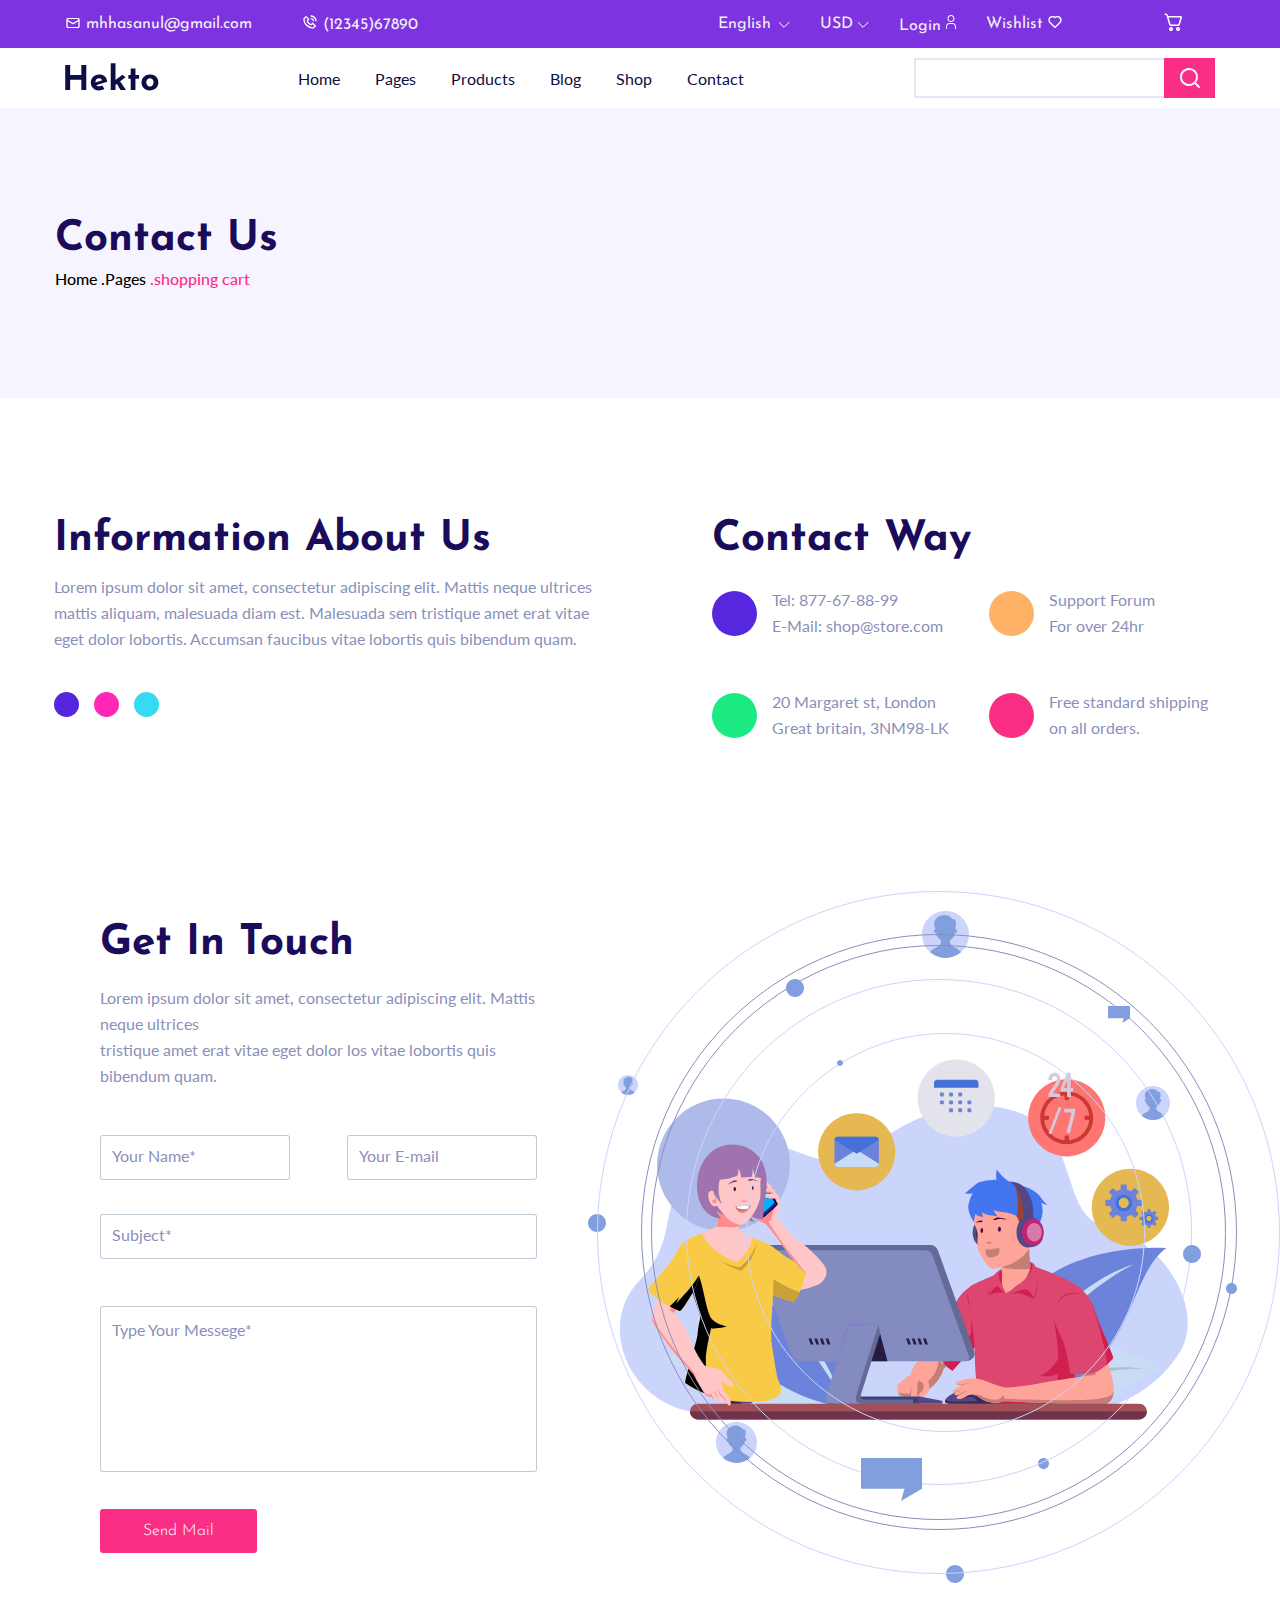
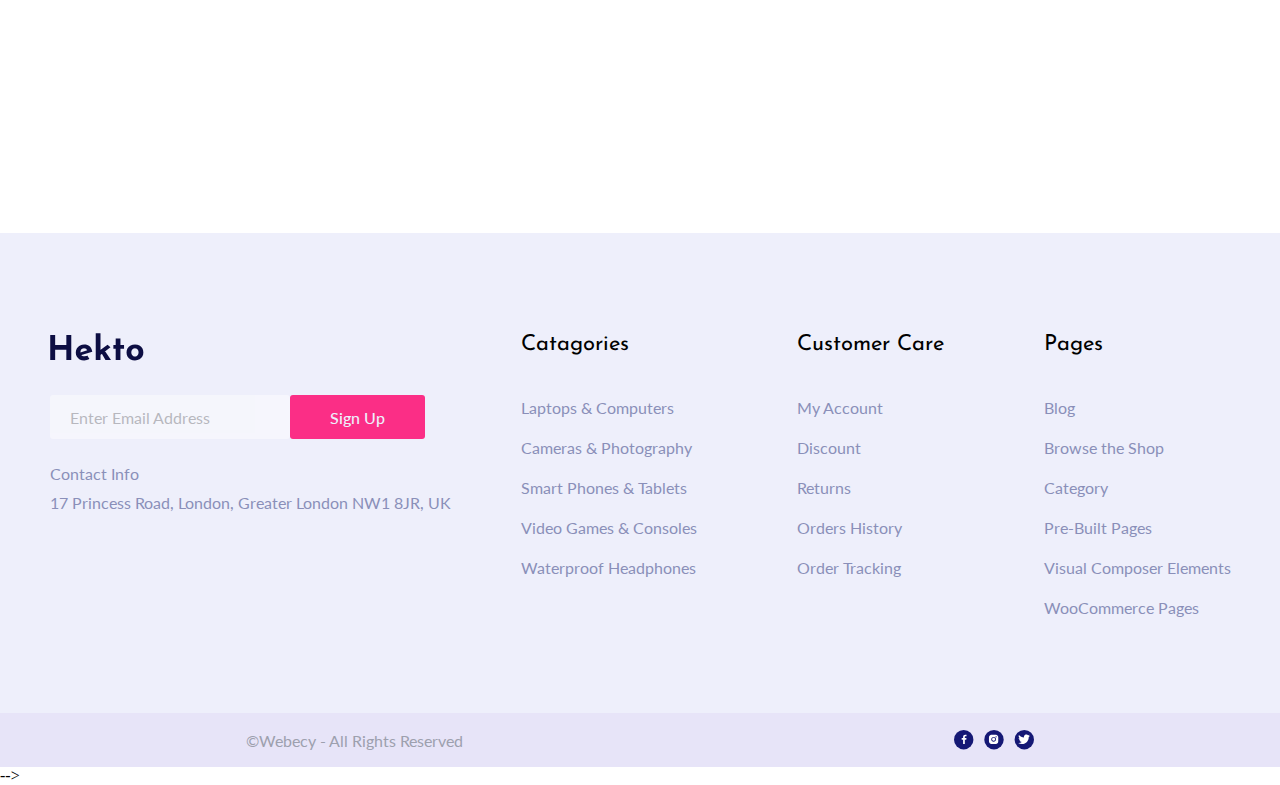
==== contact-us.html @ 5999f9cb "adding files" ====
<!DOCTYPE html>
<html lang="en">
<head>
    <meta charset="UTF-8">
    <meta http-equiv="X-UA-Compatible" content="IE=edge">
    <meta name="viewport" content="width=device-width, initial-scale=1.0">
    <title>Shopping Cart</title>
    <link rel="stylesheet" href="style.css">
</head>
<body>
    <div class="wrapper">
        <header>
            <div class="log">
               
                    <div class="contacts">
                        <a href="">
                            <img src="./img/mail.svg"  alt="">
                            <span>mhhasanul@gmail.com</span>
                        </a>
                        <a href="">
                            <img src="./img/phone.svg" alt="">
                            <span>(12345)67890</span>
                        </a>
                    </div>
                    <div class="options">
                        <div class="select">
                            <select name="format" id="format">
                                <option value="eng">English</option>
                                <option value="rus">Russian</option>
                                <option value="kz">Kazakh</option>
                            </select>
                        </div>
                        <div class="select">
                            <select name="format" id="format">
                                <option value="usd">USD</option>
                                <option value="rub">RUB</option>
                                <option value="kz">KZ</option>
                            </select>
                        </div>
                        <a href="">
                            <span>Login</span>
                            <img src="./img/user.svg"  alt="">
                        </a>
                        <a href="">
                            <span>Wishlist</span>
                            <img src="./img/wishlist.svg"  alt="">
                        </a>
                        <a href="./shopping-cart.html">
                            <img src="./img/cart.svg"  alt="">
                        </a>
                    </div>
                
                
               
            </div>
            <div class="navbar">
                <div class="logo">
                   <a href="">
                    <img src="./img/Hekto.svg" alt="">
                   </a>
                </div>
                <nav>
                    <ul>
                        <li><a href="./index.html">Home </a> </li>
                        <li><a href="">Pages</a></li>
                        <li><a href="">Products</a></li>
                        <li><a href="">Blog</a></li>
                        <li><a href="">Shop</a></li>
                        <li><a href="./contact-us.html">Contact</a></li>
                    </ul>
                </nav>
                <div class="searchbar">
                    <input class="searchbar__input" type="text" name="search">
                     <button class="searchbar__button" type="submit" >
                         <img src="./img/search_btn.svg" alt="">
                     </button>

                </div>
               
                
            </div>
        </header>
        <div class="pages-path">
            <div class="text">
                <h2>Contact Us</h2>
                <div class="path">
                    <span>Home</span>
                    <span>.Pages</span>
                    <span>.shopping cart</span>
                </div>
            </div>
        </div>

        <div class="info-contacts">
            <div class="info-about-us">
                <h2>Information About Us</h2>
                <p>Lorem ipsum dolor sit amet, consectetur adipiscing elit. Mattis neque ultrices <br>
                     mattis aliquam, malesuada diam est. Malesuada sem tristique amet erat vitae <br>
                      eget dolor lobortis. Accumsan faucibus vitae lobortis quis bibendum quam.
                </p>
                <div class="circles">
                    <div class="circle"></div>
                    <div class="circle"></div>
                    <div class="circle"></div>
                </div>
            </div>
            <div class="contact-way">
                <h2>Contact Way</h2>
                <div class="contacts-grid">
                    <div class="contact">
                        <div class="circle"></div>
                        <div class="desc">
                            <p>Tel: 877-67-88-99</p>
                            <p>E-Mail: shop@store.com</p>
                        </div>
                    </div>
                    <div class="contact">
                        <div class="circle"></div>
                        <div class="desc">
                            <p>Support Forum</p>
                            <p>For over 24hr</p>
                        </div>
                    </div>
                    <div class="contact">
                        <div class="circle"></div>
                        <div class="desc">
                            <p>20 Margaret st, London</p>
                            <p>Great britain, 3NM98-LK</p>
                        </div>
                    </div>
                    <div class="contact">
                        <div class="circle"></div>
                        <div class="desc">
                            <p>Free standard shipping</p>
                            <p>on all orders.</p>
                        </div>
                    </div>
                </div>
            </div>
        </div>
        <div class="contact__form">
            <div class="form">
                <h2>Get In Touch</h2>
                <p>Lorem ipsum dolor sit amet, consectetur adipiscing elit. Mattis neque ultrices <br> tristique amet erat vitae eget dolor los vitae lobortis quis bibendum quam.</p>
                <div class="form__inputs">
                    <div class="user__info">
                        <input class="user__name" placeholder="Your Name*" type="text">
                        <input class="user__email" placeholder="Your E-mail" type="text">
                    </div>
                    <input placeholder="Subject*" class="user__subject" type="text">
                    <textarea class="user__message" placeholder="Type Your Messege*" name="message"></textarea>
                </div>
                <button class="send__btn">
                    Send Mail
                </button>
            </div>
            <img src="./img/form-img.svg" alt="">
        </div>


        <footer> 
            <div class="info">
                <div class="contact-info">
                    <a href="">
                        <input type="image" src="./img/Hekto.svg" >
                    </a>
                    <div class="input">
                        <input class="email" placeholder="Enter Email Address" type="text">
                        <button>Sign Up</button>
                    </div>
                    <div class="contact-address">
                        <div class="contact">Contact Info</div>
                        <div class="address">17 Princess Road, London, Greater London NW1 8JR, UK</div>
                    </div>
                </div>
                <div class="column">
                    <div class="title">
                        Catagories
                    </div>
                    <ul class="links">
                        <li><a href="">Laptops & Computers</a></li>
                        <li><a href="">Cameras & Photography</a></li>
                        <li><a href="">Smart Phones & Tablets</a></li>
                        <li><a href="">Video Games & Consoles</a></li>
                        <li><a href="">Waterproof Headphones</a></li>
                    </ul>

                </div>
                <div class="column">
                    <div class="title">
                        Customer Care
                    </div>
                    <ul class="links">
                        <li><a href="">My Account</a></li>
                        <li><a href="">Discount</a></li>
                        <li><a href="">Returns</a></li>
                        <li><a href="">Orders History</a></li>
                        <li><a href="">Order Tracking</a></li>
                    </ul>

                </div>
                <div class="column">
                    <div class="title">
                        Pages
                    </div>
                    <ul class="links">
                        <li><a href="">Blog</a></li>
                        <li><a href="">Browse the Shop</a></li>
                        <li><a href="">Category</a></li>
                        <li><a href="">Pre-Built Pages</a></li>
                        <li><a href="">Visual Composer Elements</a></li>
                        <li><a href="">WooCommerce Pages</a></li>

                    </ul>

                </div>
            </div>
            <div class="last">
                <div class="all-rights-reserved">©Webecy - All Rights Reserved</div>
                <div class="social-medias">
                    <input  type="image" src="./img/fb.svg" />
                    <input type="image" src="./img/ig.svg" />
                    <input type="image" src="./img/tw.svg" />

                </div>
            </div>

        </footer> -->

    </div>
</body>
</html>
---- style.css ----
@charset "UTF-8";
@import url(https://fonts.googleapis.com/css?family=Josefin+Sans:100,200,300,regular,500,600,700,100italic,200italic,300italic,italic,500italic,600italic,700italic);
@import url(https://fonts.googleapis.com/css?family=Lato:100,100italic,300,300italic,regular,italic,700,700italic,900,900italic);
*,
*::before,
*::after {
  padding: 0;
  margin: 0;
  border: 0;
  box-sizing: border-box;
}

.wrapper {
  width: 100%;
  min-height: 100vh;
  display: flex;
  flex-direction: column;
  overflow: hidden;
}
.wrapper a:active,
.wrapper a:hover,
.wrapper a {
  text-decoration: none;
  color: #f1f1f1;
}
.wrapper button {
  cursor: pointer;
}
.wrapper button.shop-now {
  margin-top: 30px;
  width: 165px;
  height: 50px;
  background: #fb2e86;
  border-radius: 2px;
  font-family: Josefin Sans;
  font-size: 17px;
  color: #ffffff;
}
.wrapper h2 {
  font-family: Josefin Sans;
  font-size: 42px;
  color: #1a0b5b;
}
.wrapper header {
  display: flex;
  flex-direction: column;
  align-items: center;
}
.wrapper header .log {
  width: 100%;
  background-color: #7e33e0;
  font-family: Josefin Sans;
  font-size: 16px;
  padding-top: 10px;
  padding-bottom: 10px;
  display: flex;
  justify-content: center;
}
.wrapper header .log .contacts {
  display: flex;
  align-items: center;
  margin-right: 150px;
}
.wrapper header .log .contacts a:first-child {
  margin-right: 50px;
}
.wrapper header .log .options {
  display: flex;
  align-items: center;
  margin-left: 150px;
}
.wrapper header .log .options .select {
  margin-right: 30px;
}
.wrapper header .log .options .select select {
  -webkit-appearance: none;
  -moz-appearance: none;
  appearance: none;
  outline: 0;
  box-shadow: none;
  border: 0 !important;
  background: #7e33e0;
  cursor: pointer;
  font-family: Josefin Sans;
  font-size: 16px;
  color: #f1f1f1;
  background-image: url("./img/arrow-down.svg");
  background-repeat: no-repeat;
  background-position-x: 100%;
  background-position-y: 5px;
  padding-right: 1rem;
}
.wrapper header .log .options a {
  margin-right: 30px;
}
.wrapper header .log .options a:nth-child(4) {
  margin-right: 100px;
}
.wrapper header .navbar {
  display: flex;
  justify-content: center;
  align-items: center;
  padding-top: 10px;
  padding-bottom: 10px;
  font-family: Lato;
  font-weight: 400;
  color: #0d0e43;
}
.wrapper header .navbar .logo {
  margin-right: 10%;
}
.wrapper header .navbar nav ul {
  display: flex;
  list-style-type: none;
}
.wrapper header .navbar nav ul a {
  text-decoration: none;
  color: #0d0e43;
  margin-left: 35px;
}
.wrapper header .navbar nav ul a:hover {
  color: #fb2e86;
}
.wrapper header .navbar nav ul a:hover::after {
  position: absolute;
  margin-left: 2px;
  content: url(./img/red-arrow.svg);
  color: #fb2e86;
  align-self: flex-start;
}
.wrapper header .navbar .searchbar {
  float: right;
  display: flex;
  margin-left: 170px;
}
.wrapper header .navbar .searchbar .searchbar__input {
  width: 250px;
  border: 2px solid #e7e6ef;
  border-right: none;
  height: 40px;
  outline: none;
}
.wrapper header .navbar .searchbar .searchbar__button {
  display: flex;
}
.wrapper .collection-trends-slider {
  background-image: url(../heko/img/first-background.svg);
  background-size: cover;
  padding-top: 150px;
  padding-bottom: 50px;
  padding-left: 20%;
  padding-right: 20%;
}
.wrapper .collection-trends-slider .container .title {
  font-family: Lato;
  font-weight: bold;
  font-size: 16px;
  color: #fb2e86;
}
.wrapper .collection-trends-slider .container h1 {
  font-family: Josefin Sans;
  font-size: 40px;
  line-height: 60px;
  margin-top: 15px;
}
.wrapper .collection-trends-slider .container .desc {
  font-family: Lato;
  font-size: 16px;
  line-height: 28px;
  color: #8a8fb9;
  margin-top: 20px;
}
.wrapper .collection-trends-slider .diamonds {
  max-width: 70px;
  margin-top: 100px;
  margin-right: auto;
  margin-left: auto;
  align-self: flex-end;
  display: flex;
  justify-content: space-between;
}
.wrapper .collection-trends-slider .diamonds .diamond-shape {
  border: 1px solid #fb2e86;
  height: 10px;
  text-align: center;
  transform: rotate(45deg);
  width: 10px;
}
.wrapper .collection-trends-slider .diamonds .diamond-shape:active {
  background-color: #fb2e86;
}
.wrapper .products-offer {
  display: flex;
  justify-content: center;
}
.wrapper .products-offer .container {
  max-width: 1170px;
  padding-top: 130px;
  padding-bottom: 130px;
}
.wrapper .products-offer .container .featured-products {
  display: flex;
  align-items: center;
  flex-direction: column;
  width: 1165px;
}
.wrapper .products-offer .container .featured-products .featured-items {
  margin-top: 50px;
  display: flex;
}
.wrapper .products-offer .container .featured-products .featured-items .featured-product {
  width: 270px;
  height: 360px;
  box-shadow: rgba(149, 157, 165, 0.2) 0px 8px 24px;
  margin-right: 25px;
  text-decoration: none;
}
.wrapper .products-offer .container .featured-products .featured-items .featured-product .image {
  height: 240px;
  background: #f6f7fb;
  display: flex;
  justify-content: center;
  padding-top: 10px;
  padding-bottom: 15px;
}
.wrapper .products-offer .container .featured-products .featured-items .featured-product .image .btns {
  position: absolute;
  display: flex;
  align-items: center;
  margin-right: 180px;
  visibility: hidden;
  opacity: 0;
  transition: visibility 0s, opacity 0.2s linear;
}
.wrapper .products-offer .container .featured-products .featured-items .featured-product .image .btns input {
  margin-left: 5px;
}
.wrapper .products-offer .container .featured-products .featured-items .featured-product .image img {
  margin-top: 30px;
}
.wrapper .products-offer .container .featured-products .featured-items .featured-product .image button {
  position: absolute;
  font-family: Josefin Sans;
  align-self: flex-end;
  font-size: 12px;
  color: #ffffff;
  background: #08d15f;
  border-radius: 2px;
  height: 30px;
  width: 95px;
  visibility: hidden;
  opacity: 0;
  transition: visibility 0s, opacity 0.2s linear;
  cursor: pointer;
}
.wrapper .products-offer .container .featured-products .featured-items .featured-product .desc {
  display: flex;
  flex-direction: column;
  align-items: center;
  padding-top: 15px;
  padding-bottom: 15px;
  background: #ffffff;
  transition: background 0.2s linear;
}
.wrapper .products-offer .container .featured-products .featured-items .featured-product .desc .title {
  font-family: Lato;
  font-weight: bold;
  font-size: 18px;
  color: #fb2e86;
}
.wrapper .products-offer .container .featured-products .featured-items .featured-product .desc .color-btns {
  margin-bottom: 12px;
}
.wrapper .products-offer .container .featured-products .featured-items .featured-product .desc .color-btns button {
  width: 14px;
  height: 4px;
  border-radius: 10px;
}
.wrapper .products-offer .container .featured-products .featured-items .featured-product .desc .color-btns button:nth-child(1) {
  background: #05e6b7;
}
.wrapper .products-offer .container .featured-products .featured-items .featured-product .desc .color-btns button:nth-child(2) {
  background: #f701a8;
}
.wrapper .products-offer .container .featured-products .featured-items .featured-product .desc .color-btns button:nth-child(3) {
  background: #00009d;
}
.wrapper .products-offer .container .featured-products .featured-items .featured-product .desc .code {
  font-family: Josefin Sans;
  font-size: 14px;
  color: #151875;
  margin-bottom: 12px;
}
.wrapper .products-offer .container .featured-products .featured-items .featured-product .desc .price {
  font-family: Lato;
  font-size: 14px;
  color: #151875;
}
.wrapper .products-offer .container .featured-products .featured-items .featured-product:hover .image .btns {
  position: absolute;
  display: flex;
  align-items: center;
  visibility: visible;
  opacity: 1;
}
.wrapper .products-offer .container .featured-products .featured-items .featured-product:hover .image button {
  visibility: visible;
  opacity: 1;
}
.wrapper .products-offer .container .featured-products .featured-items .featured-product:hover .desc {
  background: #2f1ac4;
}
.wrapper .products-offer .container .featured-products .featured-items .featured-product:hover .desc .title {
  font-family: Lato;
  font-weight: bold;
  font-size: 18px;
  color: #ffffff;
}
.wrapper .products-offer .container .featured-products .featured-items .featured-product:hover .desc .code {
  font-family: Josefin Sans;
  font-size: 14px;
  color: #ffffff;
  margin-bottom: 12px;
}
.wrapper .products-offer .container .featured-products .featured-items .featured-product:hover .desc .price {
  font-family: Lato;
  font-size: 14px;
  color: #ffffff;
}
.wrapper .products-offer .container .featured-products .slider-pointers {
  display: flex;
  margin-top: 50px;
}
.wrapper .products-offer .container .featured-products .slider-pointers div {
  width: 16px;
  height: 4px;
  border-radius: 10px;
  background: #fb2e86;
  opacity: 0.3;
  margin-right: 10px;
  transition: opacity 0.4s linear;
}
.wrapper .products-offer .container .featured-products .slider-pointers div:hover {
  width: 24px;
  opacity: 1;
}
.wrapper .products-offer .container .leatest-products {
  margin-top: 70px;
  display: flex;
  flex-direction: column;
  align-items: center;
}
.wrapper .products-offer .container .leatest-products .choices {
  margin-top: 20px;
  display: flex;
}
.wrapper .products-offer .container .leatest-products .choices div {
  font-family: Lato;
  font-size: 18px;
  color: #151875;
  cursor: pointer;
  margin-right: 60px;
}
.wrapper .products-offer .container .leatest-products .choices div:hover {
  color: #fb2e86;
  text-decoration: underline;
}
.wrapper .products-offer .container .leatest-products .items-grid {
  display: grid;
  grid-template-columns: auto auto auto;
  grid-gap: 120px 40px;
  margin-top: 60px;
}
.wrapper .products-offer .container .leatest-products .items-grid .item {
  width: 360px;
  text-decoration: none;
}
.wrapper .products-offer .container .leatest-products .items-grid .item .image {
  background: #f7f7f7;
  display: flex;
  justify-content: center;
  align-items: center;
  height: 270px;
  padding-bottom: 5%;
  transition: background 0.1s linear;
}
.wrapper .products-offer .container .leatest-products .items-grid .item .image .sale {
  position: absolute;
  z-index: 1;
  align-self: flex-start;
  margin-top: 20px;
  margin-left: -145px;
}
.wrapper .products-offer .container .leatest-products .items-grid .item .image img {
  z-index: 0;
}
.wrapper .products-offer .container .leatest-products .items-grid .item .image .btns {
  display: flex;
  flex-direction: column;
  align-items: center;
  position: absolute;
  align-self: flex-end;
  visibility: hidden;
  opacity: 0;
  margin-right: 300px;
  transition: visibility 0s, opacity 0.2s linear;
}
.wrapper .products-offer .container .leatest-products .items-grid .item .image .btns input {
  margin-bottom: 15px;
}
.wrapper .products-offer .container .leatest-products .items-grid .item .image:hover {
  background: #ffffff;
}
.wrapper .products-offer .container .leatest-products .items-grid .item .image:hover .btns {
  visibility: visible;
  opacity: 1;
}
.wrapper .products-offer .container .leatest-products .items-grid .item .desc {
  margin-top: 16px;
  display: flex;
  justify-content: space-between;
}
.wrapper .products-offer .container .leatest-products .items-grid .item .desc .title {
  font-family: Josefin Sans;
  font-size: 16px;
  color: #151875;
  border-bottom: 2px solid #eeeffb;
}
.wrapper .products-offer .container .leatest-products .items-grid .item .desc .price .new {
  font-family: Josefin Sans;
  font-size: 14px;
  color: #151875;
}
.wrapper .products-offer .container .leatest-products .items-grid .item .desc .price .old {
  font-family: Josefin Sans;
  font-size: 12px;
  -webkit-text-decoration-line: line-through;
          text-decoration-line: line-through;
  color: #fb2448;
}
.wrapper .products-offer .container .shopex-offer {
  margin-top: 60px;
  display: flex;
  flex-direction: column;
  align-items: center;
  padding-bottom: 150px;
}
.wrapper .products-offer .container .shopex-offer .offer-items {
  display: flex;
  width: 1165px;
}
.wrapper .products-offer .container .shopex-offer .offer-items .item {
  margin-top: 60px;
  margin-right: 30px;
  width: 270px;
  height: 320px;
  box-shadow: rgba(149, 157, 165, 0.2) 0px 8px 24px;
  display: flex;
  flex-direction: column;
  align-items: center;
  justify-content: center;
}
.wrapper .products-offer .container .shopex-offer .offer-items .item .title {
  margin-top: 25px;
  font-family: Josefin Sans;
  font-size: 22px;
  color: #151875;
}
.wrapper .products-offer .container .shopex-offer .offer-items .item .desc {
  margin-top: 20px;
  font-family: Lato;
  font-weight: bold;
  font-size: 16px;
  text-align: center;
  color: rgba(26, 11, 91, 0.3);
}
.wrapper .products-offer .container .shopex-offer .offer-items .item:last-child {
  margin-right: 0;
}
.wrapper .unique-features {
  background-color: #f1f0ff;
  display: flex;
  justify-content: center;
  align-items: center;
}
.wrapper .unique-features .content {
  max-width: 1100px;
  display: flex;
}
.wrapper .unique-features .content img {
  margin-top: 15px;
}
.wrapper .unique-features .content .desc {
  margin-top: 100px;
}
.wrapper .unique-features .content .desc h2 {
  font-family: Josefin Sans;
  font-size: 35px;
  color: #151875;
}
.wrapper .unique-features .content .desc .list {
  margin-top: 30px;
}
.wrapper .unique-features .content .desc .list li {
  font-family: Lato;
  font-weight: 500;
  font-size: 16px;
  color: #acabc3;
  list-style: none;
  display: flex;
  line-height: 175%;
  letter-spacing: 0.015em;
}
.wrapper .unique-features .content .desc .list li:nth-child(1):before {
  content: url(./img/red-bullet.svg);
  margin-right: 10px;
  height: 10px;
}
.wrapper .unique-features .content .desc .list li:nth-child(2):before {
  margin-right: 10px;
  content: url(./img/blue-bullet.svg);
}
.wrapper .unique-features .content .desc .list li:nth-child(3):before {
  margin-right: 10px;
  content: url(./img/aqua-bullet.svg);
}
.wrapper .unique-features .content .desc .add-to-cart {
  margin-top: 40px;
  display: flex;
  width: 280px;
  justify-content: space-between;
  align-items: center;
}
.wrapper .unique-features .content .desc .add-to-cart button {
  font-family: Josefin Sans;
  font-size: 17px;
  color: #ffffff;
  background: #fb2e86;
  border-radius: 2px;
  width: 157px;
  height: 45px;
}
.wrapper .unique-features .content .desc .add-to-cart .info .title {
  font-family: Josefin Sans;
  font-size: 14px;
  color: #151875;
}
.wrapper .unique-features .content .desc .add-to-cart .info .price {
  font-family: Lato;
  font-size: 14px;
  color: #151875;
}
.wrapper .products-discount-categories {
  display: flex;
  justify-content: center;
}
.wrapper .products-discount-categories .container {
  max-width: 1170px;
  padding-top: 130px;
}
.wrapper .products-discount-categories .container .trending-products {
  display: flex;
  flex-direction: column;
  align-items: center;
}
.wrapper .products-discount-categories .container .trending-products .chairs {
  margin-top: 40px;
  display: flex;
}
.wrapper .products-discount-categories .container .trending-products .chairs .chair {
  width: 270px;
  padding-bottom: 32px;
  margin-right: 30px;
  display: flex;
  flex-direction: column;
  align-items: center;
  justify-content: center;
  box-shadow: rgba(149, 157, 165, 0.2) 0px 8px 24px;
}
.wrapper .products-discount-categories .container .trending-products .chairs .chair .image {
  padding-top: 10px;
  padding-left: 10px;
  padding-right: 10px;
}
.wrapper .products-discount-categories .container .trending-products .chairs .chair .image div {
  background-color: #f5f6f8;
  padding: 40px 40px 40px 40px;
}
.wrapper .products-discount-categories .container .trending-products .chairs .chair .title {
  margin-top: 15px;
  font-family: Lato;
  font-weight: bold;
  font-size: 16px;
  color: #151875;
}
.wrapper .products-discount-categories .container .trending-products .chairs .chair .prices {
  margin-top: 8px;
  display: flex;
  width: 100px;
  justify-content: space-between;
  align-items: center;
}
.wrapper .products-discount-categories .container .trending-products .chairs .chair .prices .new {
  font-family: Josefin Sans;
  font-size: 14px;
  color: #151875;
}
.wrapper .products-discount-categories .container .trending-products .chairs .chair .prices .old {
  font-family: Josefin Sans;
  font-size: 12px;
  -webkit-text-decoration-line: line-through;
          text-decoration-line: line-through;
  color: rgba(21, 24, 117, 0.3);
}
.wrapper .products-discount-categories .container .trending-products .all-products {
  margin-top: 40px;
  display: flex;
  width: 1200px;
  justify-content: flex-start;
  align-items: center;
}
.wrapper .products-discount-categories .container .trending-products .all-products .offer {
  width: 420px;
  height: 270px;
  padding-top: 35px;
  padding-left: 25px;
  box-shadow: 0px 8px 40px rgba(49, 32, 138, 0.05);
}
.wrapper .products-discount-categories .container .trending-products .all-products .offer .title {
  font-family: Josefin Sans;
  font-size: 26px;
  color: #151875;
  font-weight: 400;
}
.wrapper .products-discount-categories .container .trending-products .all-products .offer a {
  margin-top: 10px;
  font-family: Lato;
  font-size: 16px;
  -webkit-text-decoration-line: underline;
          text-decoration-line: underline;
  color: #fb2e86;
  display: block;
  height: 190px;
}
.wrapper .products-discount-categories .container .trending-products .all-products .offer:nth-child(1) {
  background-image: url(./img/bg-watch.jpg);
  margin-right: 30px;
}
.wrapper .products-discount-categories .container .trending-products .all-products .offer:nth-child(2) {
  background-image: url(./img/bg-shelf.jpg);
  margin-right: 25px;
}
.wrapper .products-discount-categories .container .trending-products .all-products .more-chairs {
  display: flex;
  flex-direction: column;
  height: 260px;
  justify-content: space-between;
}
.wrapper .products-discount-categories .container .trending-products .all-products .more-chairs .chair {
  display: flex;
  align-items: center;
  text-decoration: none;
}
.wrapper .products-discount-categories .container .trending-products .all-products .more-chairs .chair .image {
  background: #f5f6f8;
  width: 110px;
  height: 75px;
  display: flex;
  justify-content: center;
}
.wrapper .products-discount-categories .container .trending-products .all-products .more-chairs .chair .desc {
  margin-left: 10px;
  color: #151875;
  font-family: Josefin Sans;
}
.wrapper .products-discount-categories .container .trending-products .all-products .more-chairs .chair .desc .title {
  font-size: 16px;
}
.wrapper .products-discount-categories .container .trending-products .all-products .more-chairs .chair .desc .price {
  font-size: 12px;
  -webkit-text-decoration-line: line-through;
          text-decoration-line: line-through;
}
.wrapper .products-discount-categories .container .discount-item {
  margin-top: 125px;
  display: flex;
  flex-direction: column;
  align-items: center;
}
.wrapper .products-discount-categories .container .discount-item .items {
  display: flex;
  width: 380px;
  justify-content: space-between;
  margin-top: 35px;
}
.wrapper .products-discount-categories .container .discount-item .items .item {
  font-family: Lato;
  font-size: 18px;
  color: #151875;
  cursor: pointer;
}
.wrapper .products-discount-categories .container .discount-item .items .item:hover {
  color: #fb2e86;
  -webkit-text-decoration-line: underline;
          text-decoration-line: underline;
}
.wrapper .products-discount-categories .container .discount-item .items .item:hover::after {
  position: absolute;
  margin-left: 7px;
  content: "•";
  color: #fb2e86;
  font-size: 15px;
  align-self: center;
  -webkit-text-decoration-line: none;
          text-decoration-line: none;
  margin-top: 2px;
}
.wrapper .products-discount-categories .container .discount-item .discount-product {
  display: flex;
  align-items: center;
  max-width: 1200px;
}
.wrapper .products-discount-categories .container .discount-item .discount-product .desc .discount {
  font-family: Josefin Sans;
  font-size: 35px;
  color: #151875;
}
.wrapper .products-discount-categories .container .discount-item .discount-product .desc .title {
  margin-top: 16px;
  font-family: Josefin Sans;
  font-size: 21px;
  color: #fb2e86;
}
.wrapper .products-discount-categories .container .discount-item .discount-product .desc .text {
  margin-top: 20px;
  font-family: Lato;
  font-size: 17px;
  color: #b7bacb;
}
.wrapper .products-discount-categories .container .discount-item .discount-product .desc .grid {
  margin-top: 30px;
  display: grid;
  grid-gap: 10px 15px;
  grid-template-columns: repeat(2, 1fr);
}
.wrapper .products-discount-categories .container .discount-item .discount-product .desc .grid .advantage::before {
  content: url(./img/advantage.svg);
  margin-right: 6px;
}
.wrapper .products-discount-categories .container .discount-item .discount-product .desc .grid .advantage {
  font-family: Lato;
  font-size: 16px;
  color: #b8b8dc;
}
.wrapper .products-discount-categories .container .top-categories {
  margin-top: 80px;
  display: flex;
  flex-direction: column;
  align-items: center;
}
.wrapper .products-discount-categories .container .top-categories .top-items {
  margin-top: 55px;
  display: flex;
  width: 1200px;
  justify-content: space-between;
}
.wrapper .products-discount-categories .container .top-categories .top-items .item .image {
  display: flex;
  align-items: center;
  justify-content: center;
  width: 270px;
  height: 270px;
  background-color: #f6f7fb;
  border-radius: 50%;
  transition: box-shadow 0.1s linear;
  padding-bottom: 40px;
}
.wrapper .products-discount-categories .container .top-categories .top-items .item .image .view-shop {
  width: 95px;
  height: 30px;
  position: absolute;
  background: #08d15f;
  border-radius: 2px;
  color: #ffffff;
  font-family: Josefin Sans;
  font-size: 12px;
  align-self: flex-end;
  visibility: hidden;
  opacity: 0;
  transition: visibility 0.1s, opacity 0s linear;
}
.wrapper .products-discount-categories .container .top-categories .top-items .item .desc {
  font-family: Josefin Sans;
  color: #151875;
  display: flex;
  flex-direction: column;
  align-items: center;
}
.wrapper .products-discount-categories .container .top-categories .top-items .item .desc .title {
  margin-top: 28px;
  font-size: 20px;
}
.wrapper .products-discount-categories .container .top-categories .top-items .item .desc .price {
  margin-top: 15px;
  font-size: 16px;
}
.wrapper .products-discount-categories .container .top-categories .top-items .item:hover .image {
  box-shadow: -5px 7px #9877e7;
}
.wrapper .products-discount-categories .container .top-categories .top-items .item:hover .image .view-shop {
  visibility: visible;
  opacity: 1;
}
.wrapper .products-discount-categories .container .top-categories .diamonds {
  width: 100px;
  margin-top: 100px;
  display: flex;
  justify-content: space-around;
}
.wrapper .products-discount-categories .container .top-categories .diamonds .diamond-shape {
  border: 1px solid #fb2e86;
  height: 12px;
  width: 12px;
  border-radius: 50%;
  display: block;
}
.wrapper .products-discount-categories .container .top-categories .diamonds .diamond-shape:active {
  background-color: #fb2e86;
}
.wrapper .leatest-update {
  margin-top: 120px;
  width: 100%;
  height: 460px;
  padding-top: 50px;
  background-image: url(./img/leatest-update.svg);
  background-size: cover;
  display: flex;
  flex-direction: column;
  justify-content: center;
  align-items: center;
}
.wrapper .leatest-update h2 {
  text-align: center;
  line-height: 155%;
  letter-spacing: 0.015em;
}
.wrapper .logos {
  margin: 95px auto 0;
}
.wrapper .leatest-blog {
  margin-top: 100px;
  display: flex;
  flex-direction: column;
  align-items: center;
}
.wrapper .leatest-blog .blogs {
  margin-top: 80px;
  display: flex;
  width: 1200px;
  justify-content: space-between;
}
.wrapper .leatest-blog .blogs .blog {
  width: 370px;
  height: 500px;
  box-shadow: 0px 8px 40px rgba(49, 32, 138, 0.05);
}
.wrapper .leatest-blog .blogs .blog img {
  border-radius: 8px;
}
.wrapper .leatest-blog .blogs .blog .content {
  padding-left: 15px;
  padding-right: 50px;
  padding-bottom: 15px;
}
.wrapper .leatest-blog .blogs .blog .content .user-date {
  margin-top: 20px;
  display: flex;
  font-family: Josefin Sans;
  align-items: center;
  font-size: 14px;
  color: #151875;
}
.wrapper .leatest-blog .blogs .blog .content .user-date .user {
  margin-right: 30px;
}
.wrapper .leatest-blog .blogs .blog .content .user-date .user::before {
  content: url(./img/saber-ali.svg);
  margin-right: 8px;
  width: 10px;
  height: 10px;
}
.wrapper .leatest-blog .blogs .blog .content .user-date .date::before {
  content: url(./img/date.svg);
  margin-right: 8px;
  width: 10px;
  height: 10px;
}
.wrapper .leatest-blog .blogs .blog .content h4 {
  margin-top: 30px;
  font-family: Josefin Sans;
  font-size: 18px;
  color: #151875;
}
.wrapper .leatest-blog .blogs .blog .content .desc {
  margin-top: 20px;
  font-family: Lato;
  font-size: 16px;
  line-height: 30px;
  color: #72718f;
  margin-bottom: 15px;
}
.wrapper .leatest-blog .blogs .blog .content .read-more {
  margin-top: 100px;
  font-family: Lato;
  font-size: 16px;
  -webkit-text-decoration-line: underline;
          text-decoration-line: underline;
  color: #151875;
}
.wrapper .leatest-blog .blogs .blog:hover h4 {
  color: #fb2e86;
}
.wrapper .leatest-blog .blogs .blog:hover .read-more {
  color: #fb2e86;
}
.wrapper footer {
  margin-top: 150px;
  display: flex;
  flex-direction: column;
  align-items: center;
}
.wrapper footer .info {
  background-color: #eeeffb;
  width: 100%;
  height: 480px;
  display: flex;
  justify-content: center;
  align-items: flex-start;
  padding-top: 100px;
}
.wrapper footer .info .contact-info {
  display: flex;
  flex-direction: column;
  margin-right: 70px;
}
.wrapper footer .info .contact-info .input {
  margin-top: 30px;
}
.wrapper footer .info .contact-info .input input.email {
  width: 240px;
  opacity: 0.45;
  border-radius: 3px;
  height: 44px;
  font-family: Lato;
  font-size: 16px;
  color: #8a8fb9;
  padding: 12px 0px 12px 20px;
}
.wrapper footer .info .contact-info .input button {
  position: absolute;
  width: 135px;
  height: 44px;
  background: #fb2e86;
  border-radius: 3px;
  font-family: Lato;
  font-weight: 500;
  font-size: 16px;
  color: #eeeffb;
}
.wrapper footer .info .contact-info .contact-address {
  margin-top: 25px;
  font-family: Lato;
  font-size: 16px;
  color: #8a8fb9;
}
.wrapper footer .info .contact-info .contact-address .address {
  margin-top: 10px;
}
.wrapper footer .info .column .title {
  font-family: Josefin Sans;
  font-size: 22px;
  color: #000000;
}
.wrapper footer .info .column .links {
  margin-top: 42px;
}
.wrapper footer .info .column .links li {
  list-style: none;
}
.wrapper footer .info .column .links li a {
  font-family: Lato;
  font-size: 16px;
  color: #8a8fb9;
}
.wrapper footer .info .column .links li:not(:last-child) {
  margin-bottom: 20px;
}
.wrapper footer .info .column:not(:last-child) {
  margin-right: 100px;
}
.wrapper footer .last {
  display: flex;
  justify-content: space-around;
  align-items: center;
  width: 100%;
  background-color: #e7e4f8;
  padding-bottom: 17px;
  padding-top: 17px;
}
.wrapper footer .last .all-rights-reserved {
  font-family: Lato;
  font-size: 16px;
  color: #9da0ae;
}
.wrapper footer .last .social-medias {
  display: flex;
  justify-content: space-between;
  width: 80px;
}
.wrapper .pages-path {
  width: 100%;
  height: 290px;
  background-color: #f6f5ff;
  display: flex;
  flex-direction: column;
  justify-content: center;
  align-items: center;
}
.wrapper .pages-path .text {
  width: 1170px;
}
.wrapper .pages-path .text .path {
  margin-top: 8px;
  font-family: Lato;
  font-weight: 500;
  font-size: 16px;
  line-height: 19px;
  color: #000000;
}
.wrapper .pages-path .text .path span:last-child {
  color: #fb2e86;
}
.wrapper .shopping-cart {
  margin-top: 130px;
  display: flex;
  justify-content: center;
  align-items: center;
}
.wrapper .shopping-cart .table .table__heads {
  display: flex;
  font-family: Josefin Sans;
  font-size: 20px;
  font-weight: bold;
  color: #1d3178;
}
.wrapper .shopping-cart .table .table__heads .head-product {
  margin-right: 226px;
}
.wrapper .shopping-cart .table .table__heads .head-price {
  margin-right: 104px;
}
.wrapper .shopping-cart .table .table__heads .head-quantity {
  margin-right: 122px;
}
.wrapper .shopping-cart .table .table__items {
  margin-top: 48px;
}
.wrapper .shopping-cart .table .table__items .item {
  margin-top: 14px;
  display: flex;
  align-items: center;
  font-family: Josefin Sans;
  font-size: 14px;
  color: #15245e;
  padding-bottom: 15px;
  border-bottom: 1px solid #e1e1e4;
}
.wrapper .shopping-cart .table .table__items .item .desc {
  margin-left: 15px;
  font-family: Josefin Sans;
  font-size: 12px;
  color: #a1a8c1;
}
.wrapper .shopping-cart .table .table__items .item .desc .item__title {
  font-size: 14px;
  color: #000000;
}
.wrapper .shopping-cart .table .table__items .item .desc .item__color {
  margin-top: 6px;
}
.wrapper .shopping-cart .table .table__items .item .desc .item__size {
  margin-top: 7px;
}
.wrapper .shopping-cart .table .table__items .item .item__price {
  margin-left: 80px;
}
.wrapper .shopping-cart .table .table__items .item .item__quantity {
  display: flex;
  align-items: center;
  margin-left: 122px;
}
.wrapper .shopping-cart .table .table__items .item .item__quantity .quantity__input {
  background: #f0eff2;
  width: 26px;
  height: 15px;
  font-family: Josefin Sans;
  font-size: 12px;
  color: #bebfc2;
  padding-left: 10px;
  -webkit-appearance: textfield;
  -moz-appearance: textfield;
  appearance: textfield;
}
.wrapper .shopping-cart .table .table__items .item .item__quantity .quantity__input::-webkit-inner-spin-button,
.wrapper .shopping-cart .table .table__items .item .item__quantity .quantity__input::-webkit-outer-spin-button {
  -webkit-appearance: none;
}
.wrapper .shopping-cart .table .table__items .item .item__total {
  margin-left: 145px;
}
.wrapper .shopping-cart .table .table__btns {
  margin-top: 40px;
  display: flex;
  justify-content: space-between;
}
.wrapper .shopping-cart .table .table__btns .table__btn {
  background: #fb2e86;
  border-radius: 2px;
  font-family: Josefin Sans;
  font-size: 16px;
  color: #ffffff;
  width: 135px;
  height: 40px;
}
.wrapper .shopping-cart .cart-info {
  margin-left: 95px;
  display: flex;
  flex-direction: column;
  align-items: center;
}
.wrapper .shopping-cart .cart-info .title {
  font-family: Josefin Sans;
  font-size: 20px;
  color: #1d3178;
  font-weight: bold;
}
.wrapper .shopping-cart .cart-info .cart-totals {
  display: flex;
  flex-direction: column;
  align-items: center;
}
.wrapper .shopping-cart .cart-info .cart-totals .subtotals-totals {
  padding: 32px 27px 32px 37px;
  margin-top: 42px;
  width: 370px;
  height: 285px;
  background-color: #f4f4fc;
  font-family: Lato;
  color: #15245e;
}
.wrapper .shopping-cart .cart-info .cart-totals .subtotals-totals .title {
  font-weight: 400;
  font-size: 18px;
}
.wrapper .shopping-cart .cart-info .cart-totals .subtotals-totals .price {
  font-size: 16px;
}
.wrapper .shopping-cart .cart-info .cart-totals .subtotals-totals .subtotals {
  display: flex;
  justify-content: space-between;
  border-bottom: 2px solid #e8e6f1;
  padding-bottom: 15px;
}
.wrapper .shopping-cart .cart-info .cart-totals .subtotals-totals .totals {
  margin-top: 34px;
  display: flex;
  justify-content: space-between;
  border-bottom: 2px solid #e8e6f1;
  padding-bottom: 15px;
}
.wrapper .shopping-cart .cart-info .cart-totals .subtotals-totals .shipping-checkout {
  margin-top: 27px;
}
.wrapper .shopping-cart .cart-info .cart-totals .subtotals-totals .shipping-checkout .checkout__text {
  margin-left: 10px;
  font-family: Lato;
  font-size: 12px;
  color: #8a91ab;
}
.wrapper .shopping-cart .cart-info .cart-totals .subtotals-totals .checkout__btn {
  margin-top: 35px;
  width: 312px;
  height: 40px;
  background: #19d16f;
  border-radius: 3px;
  font-family: Lato;
  font-weight: bold;
  font-size: 14px;
  color: #ffffff;
}
.wrapper .shopping-cart .shipping-calculator {
  display: flex;
  flex-direction: column;
  align-items: center;
}
.wrapper .shopping-cart .shipping-calculator .title {
  margin-top: 32px;
}
.wrapper .shopping-cart .shipping-calculator .calculator {
  padding: 32px 27px 20px 37px;
  margin-top: 42px;
  width: 370px;
  height: 285px;
  background-color: #f4f4fc;
  font-family: Josefin Sans;
  font-size: 14px;
  line-height: 16px;
  color: #c5cbe3;
  display: flex;
  flex-direction: column;
}
.wrapper .shopping-cart .shipping-calculator .calculator input {
  border-top: none;
  border-left: none;
  border-right: none;
  outline: none;
  background: #f4f4fc;
  border-bottom: 1px solid #c7cee4;
  font-family: Josefin Sans;
  font-size: 14px;
  height: 30px;
  color: #c5cbe3;
  margin-bottom: 40px;
}
.wrapper .shopping-cart .shipping-calculator .calculator input:focus {
  outline: none !important;
}
.wrapper .shopping-cart .shipping-calculator .calculator ::-moz-placeholder {
  color: #c5cbe3;
}
.wrapper .shopping-cart .shipping-calculator .calculator :-ms-input-placeholder {
  color: #c5cbe3;
}
.wrapper .shopping-cart .shipping-calculator .calculator ::placeholder {
  color: #c5cbe3;
}
.wrapper .shopping-cart .shipping-calculator .calculator .calculate__btn {
  border-radius: 2px;
  width: 180px;
  height: 50px;
  font-size: 16px;
  background: #fb2e86;
  font-family: Josefin Sans;
  color: #ffffff;
}
.wrapper .info-contacts {
  margin-top: 120px;
  display: flex;
  justify-content: center;
  align-items: flex-start;
}
.wrapper .info-contacts p {
  font-family: Lato;
  font-size: 16px;
  color: #8a8fb9;
  line-height: 26px;
}
.wrapper .info-contacts .circle {
  border-radius: 50%;
  display: inline-block;
}
.wrapper .info-contacts .info-about-us p {
  margin-top: 13px;
}
.wrapper .info-contacts .info-about-us .circles {
  margin-top: 40px;
  width: 105px;
  display: flex;
  justify-content: space-between;
}
.wrapper .info-contacts .info-about-us .circles .circle {
  height: 25px;
  width: 25px;
}
.wrapper .info-contacts .info-about-us .circles .circle:nth-child(1) {
  background: #5625df;
}
.wrapper .info-contacts .info-about-us .circles .circle:nth-child(2) {
  background: #ff27b7;
}
.wrapper .info-contacts .info-about-us .circles .circle:nth-child(3) {
  background: #37daf3;
}
.wrapper .info-contacts .contact-way {
  margin-left: 120px;
}
.wrapper .info-contacts .contact-way .contacts-grid {
  margin-top: 26px;
  display: grid;
  grid-gap: 50px 40px;
  grid-template-columns: repeat(2, 1fr);
}
.wrapper .info-contacts .contact-way .contacts-grid .contact {
  display: flex;
  align-items: center;
}
.wrapper .info-contacts .contact-way .contacts-grid .contact .circle {
  width: 45px;
  height: 45px;
}
.wrapper .info-contacts .contact-way .contacts-grid .contact .desc {
  display: flex;
  flex-direction: column;
  margin-left: 15px;
}
.wrapper .info-contacts .contact-way .contacts-grid .contact:nth-child(1) .circle {
  background-color: #5726df;
}
.wrapper .info-contacts .contact-way .contacts-grid .contact:nth-child(2) .circle {
  background-color: #ffb265;
}
.wrapper .info-contacts .contact-way .contacts-grid .contact:nth-child(3) .circle {
  background-color: #1be982;
}
.wrapper .info-contacts .contact-way .contacts-grid .contact:nth-child(4) .circle {
  background-color: #fb2e86;
}
.wrapper .contact__form {
  margin-top: 150px;
  display: flex;
  justify-content: center;
  align-items: center;
  margin-bottom: 100px;
}
.wrapper .contact__form p {
  margin-top: 20px;
  font-family: Lato;
  font-size: 16px;
  color: #8a8fb9;
  line-height: 26px;
}
.wrapper .contact__form .form {
  display: flex;
  flex-direction: column;
  width: 540px;
  margin-left: 100px;
}
.wrapper .contact__form .form input {
  font-family: Lato;
  padding: 13px 11px 13px 11px;
  outline: none;
  border: 1px solid rgba(164, 182, 200, 0.7);
  border-radius: 3px;
  height: 45px;
}
.wrapper .contact__form .form ::-moz-placeholder {
  font-size: 16px;
  color: #8a8fb9;
}
.wrapper .contact__form .form :-ms-input-placeholder {
  font-size: 16px;
  color: #8a8fb9;
}
.wrapper .contact__form .form ::placeholder {
  font-size: 16px;
  color: #8a8fb9;
}
.wrapper .contact__form .form .form__inputs {
  margin-top: 46px;
}
.wrapper .contact__form .form .form__inputs .user__info {
  display: flex;
  justify-content: space-between;
}
.wrapper .contact__form .form .form__inputs .user__subject {
  margin-top: 34px;
  width: 100%;
}
.wrapper .contact__form .form .form__inputs .user__message {
  margin-top: 47px;
  font-family: Lato;
  padding: 13px 11px 13px 11px;
  outline: none;
  border: 1px solid rgba(164, 182, 200, 0.7);
  border-radius: 3px;
  width: 100%;
  height: 166px;
  resize: none;
}
.wrapper .contact__form .form .send__btn {
  margin-top: 33px;
  width: 157px;
  height: 44px;
  font-family: Josefin Sans;
  font-weight: 300;
  font-size: 16px;
  color: #ffffff;
  border-radius: 3px;
  background-color: #fb2e86;
}
.wrapper .contact__form img {
  margin-left: 20px;
}/*# sourceMappingURL=style.css.map */
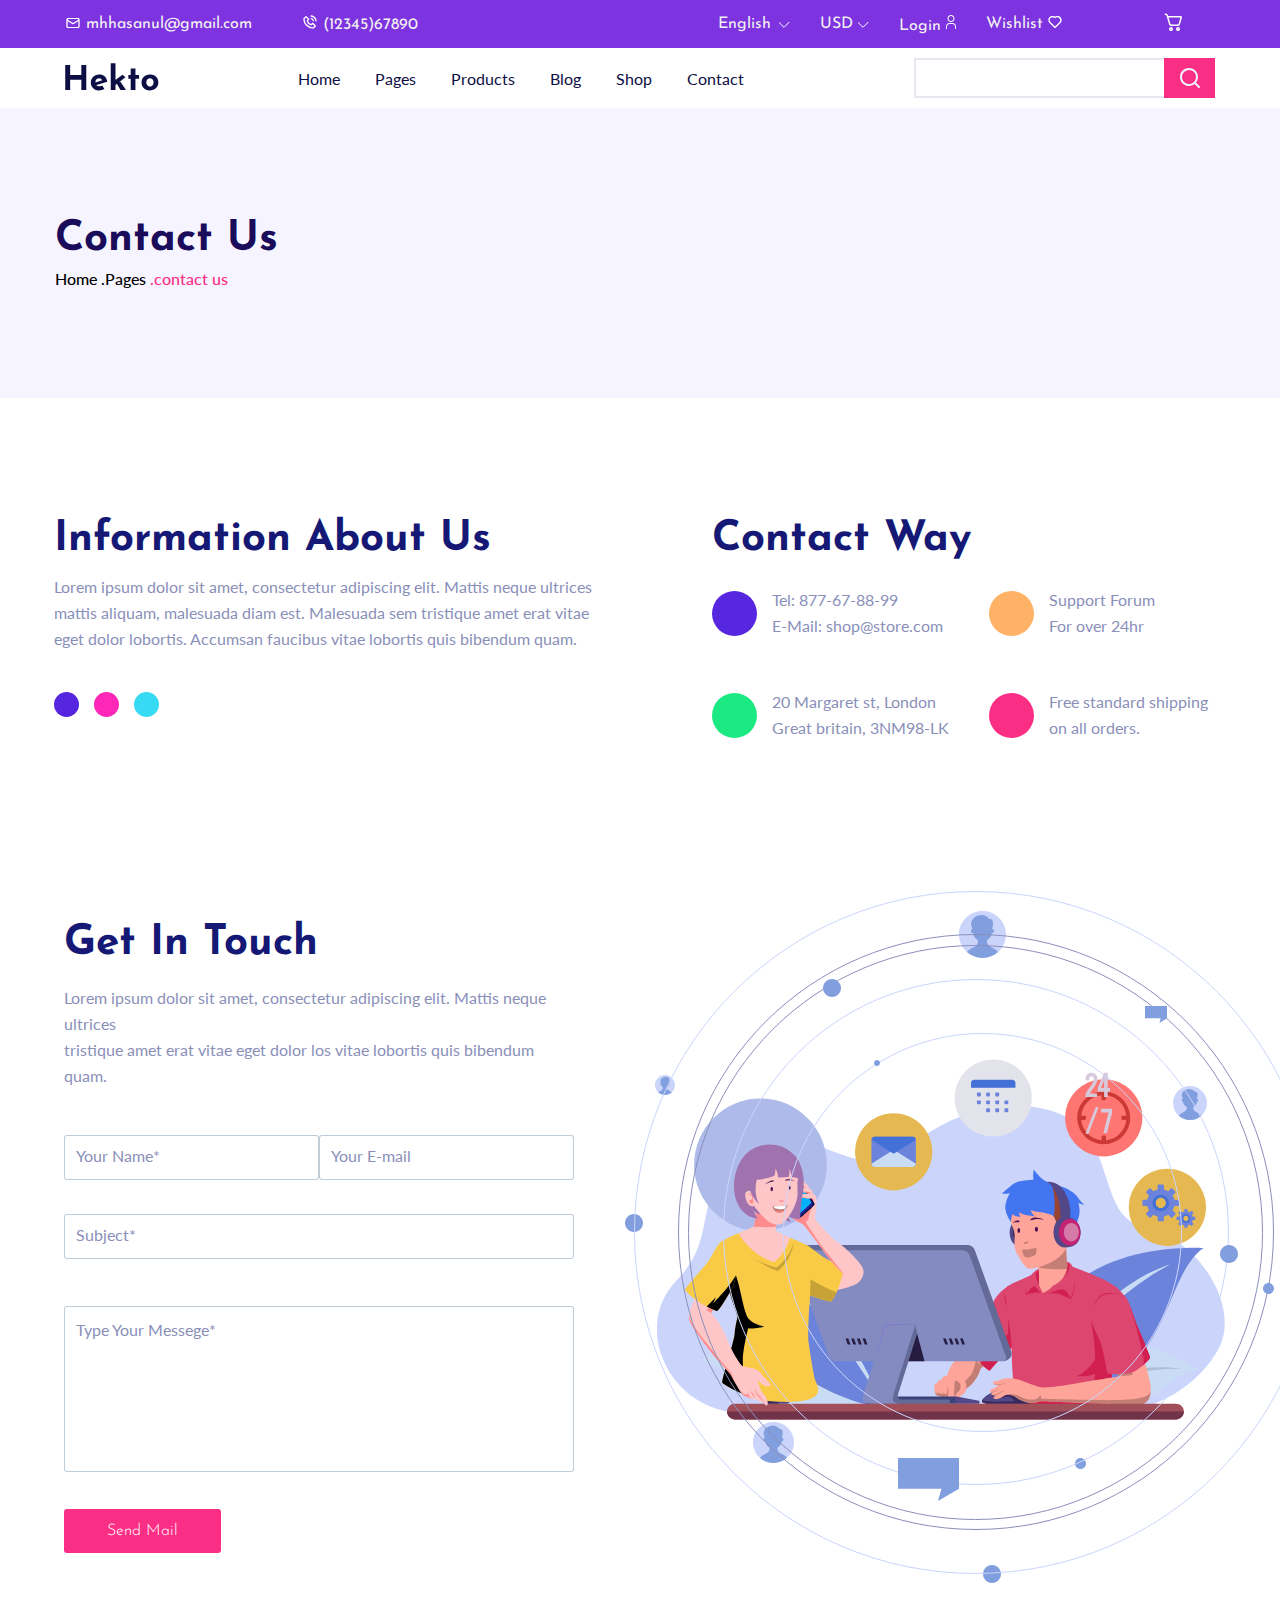
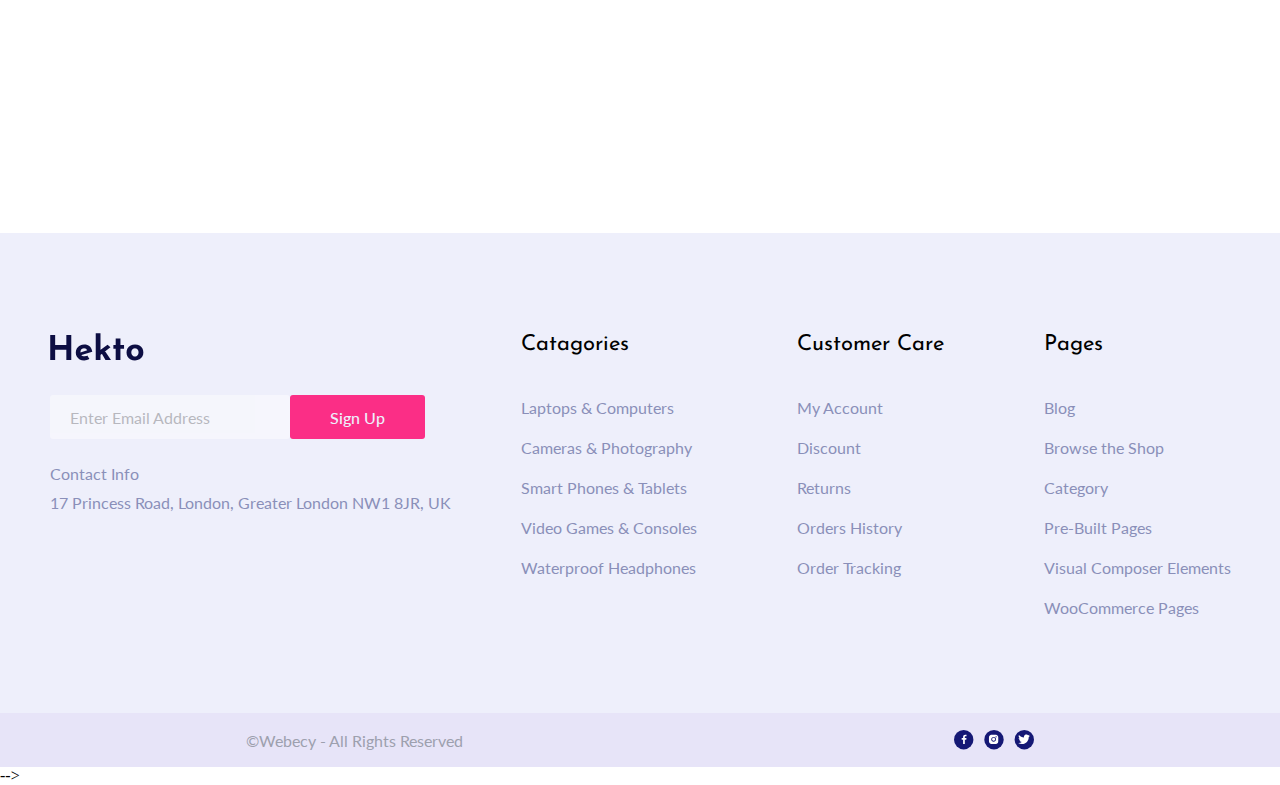
==== commit 33d29c88: "added delete btn" ====
--- a/contact-us.html
+++ b/contact-us.html
@@ -86,7 +86,7 @@
                 <div class="path">
                     <span>Home</span>
                     <span>.Pages</span>
-                    <span>.shopping cart</span>
+                    <span>.contact us</span>
                 </div>
             </div>
         </div>
--- a/style.css
+++ b/style.css
@@ -1075,6 +1075,11 @@
   padding-bottom: 15px;
   border-bottom: 1px solid #e1e1e4;
 }
+.wrapper .shopping-cart .table .table__items .item .delete__btn {
+  position: absolute;
+  margin-left: 75px;
+  padding-bottom: 81px;
+}
 .wrapper .shopping-cart .table .table__items .item .desc {
   margin-left: 15px;
   font-family: Josefin Sans;
@@ -1180,9 +1185,35 @@
 }
 .wrapper .shopping-cart .cart-info .cart-totals .subtotals-totals .shipping-checkout {
   margin-top: 27px;
+  display: flex;
+  align-items: center;
+}
+.wrapper .shopping-cart .cart-info .cart-totals .subtotals-totals .shipping-checkout input[type=checkbox] {
+  display: flex;
+  align-items: center;
+  justify-content: center;
+  -moz-appearance: none;
+       appearance: none;
+  -webkit-appearance: none;
+  background-color: #08d15f;
+  width: 10px;
+  height: 10px;
+  border-radius: 3px;
+  cursor: pointer;
+}
+.wrapper .shopping-cart .cart-info .cart-totals .subtotals-totals .shipping-checkout input[type=checkbox]::after {
+  font-family: "Font Awesome 5 Free";
+  font-weight: 900;
+  font-size: 6px;
+  display: none;
+  color: #fff;
+  content: "";
+}
+.wrapper .shopping-cart .cart-info .cart-totals .subtotals-totals .shipping-checkout input[type=checkbox]:checked:after {
+  display: block;
 }
 .wrapper .shopping-cart .cart-info .cart-totals .subtotals-totals .shipping-checkout .checkout__text {
-  margin-left: 10px;
+  margin-left: 7px;
   font-family: Lato;
   font-size: 12px;
   color: #8a91ab;
@@ -1269,6 +1300,9 @@
   border-radius: 50%;
   display: inline-block;
 }
+.wrapper .info-contacts h2 {
+  color: #151875;
+}
 .wrapper .info-contacts .info-about-us p {
   margin-top: 13px;
 }
@@ -1332,6 +1366,9 @@
   align-items: center;
   margin-bottom: 100px;
 }
+.wrapper .contact__form h2 {
+  color: #151875;
+}
 .wrapper .contact__form p {
   margin-top: 20px;
   font-family: Lato;
@@ -1371,6 +1408,9 @@
 .wrapper .contact__form .form .form__inputs .user__info {
   display: flex;
   justify-content: space-between;
+}
+.wrapper .contact__form .form .form__inputs .user__info input {
+  width: 255px;
 }
 .wrapper .contact__form .form .form__inputs .user__subject {
   margin-top: 34px;
